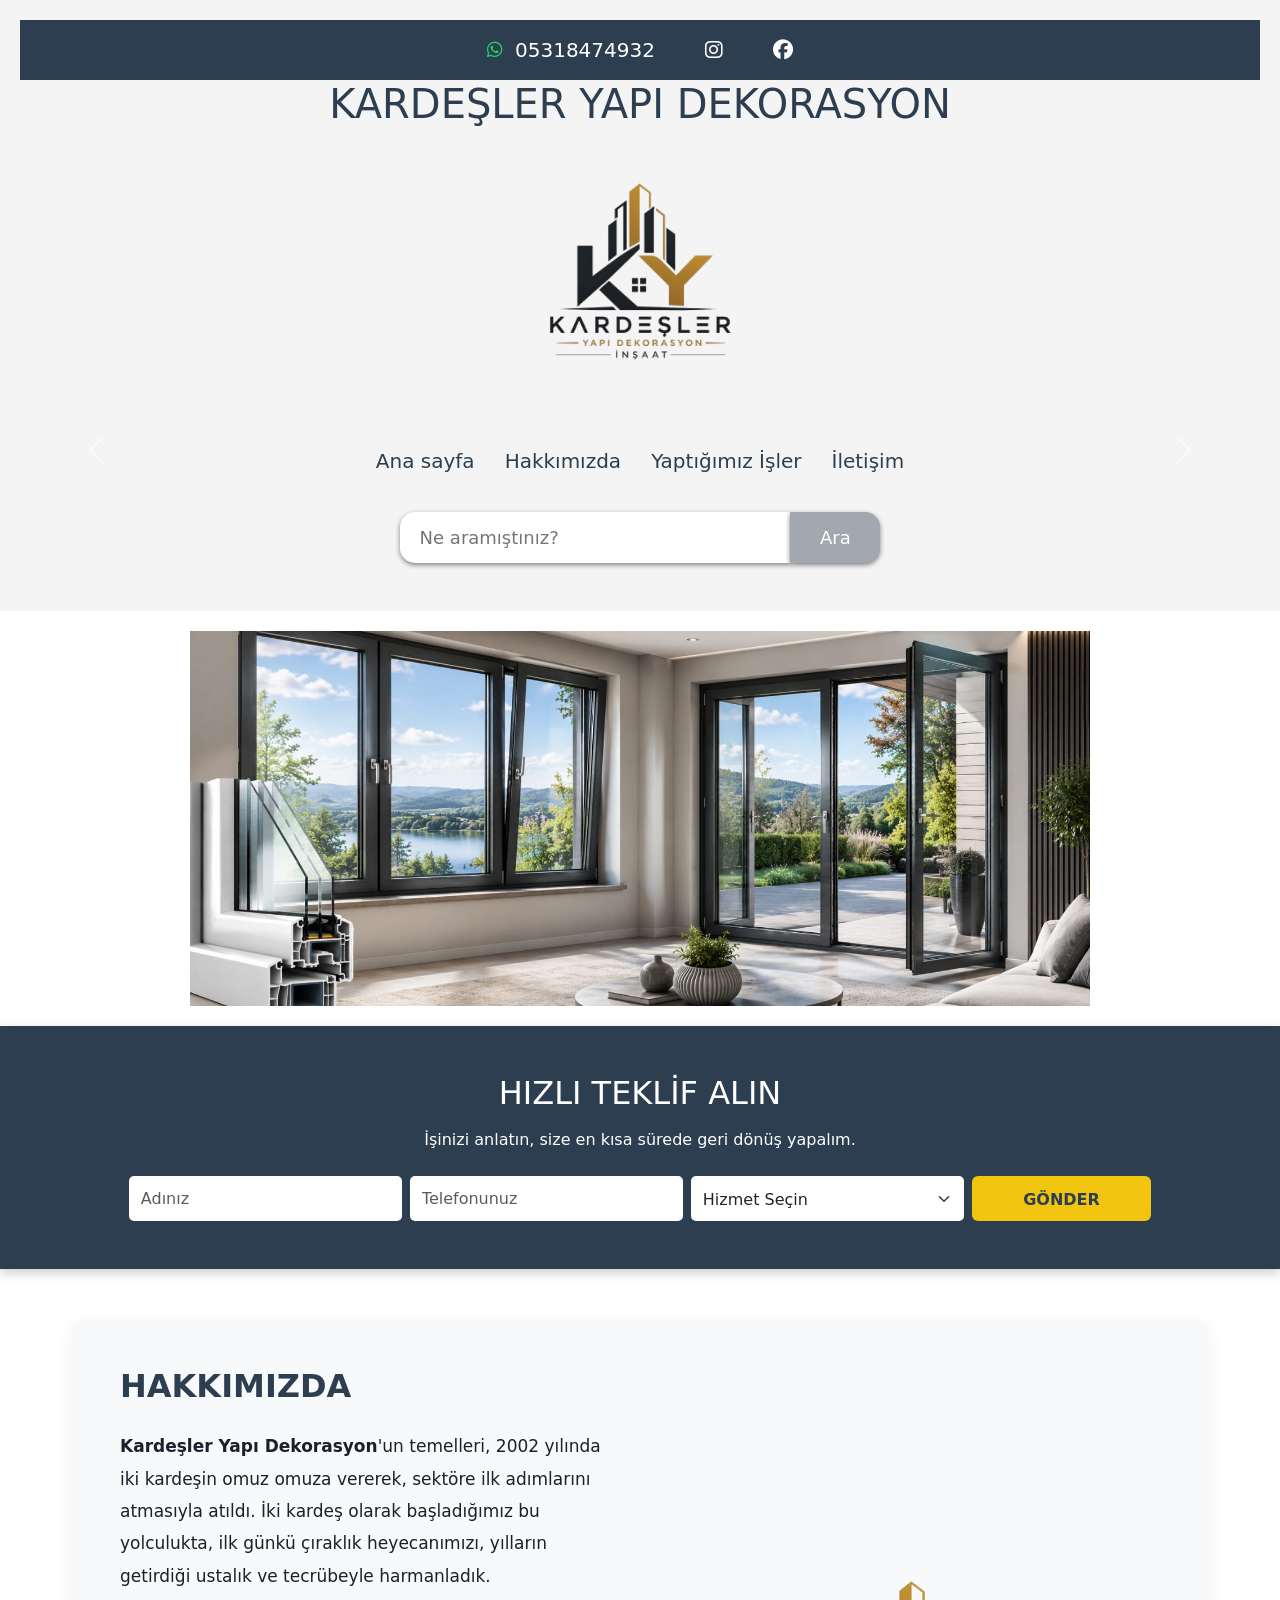
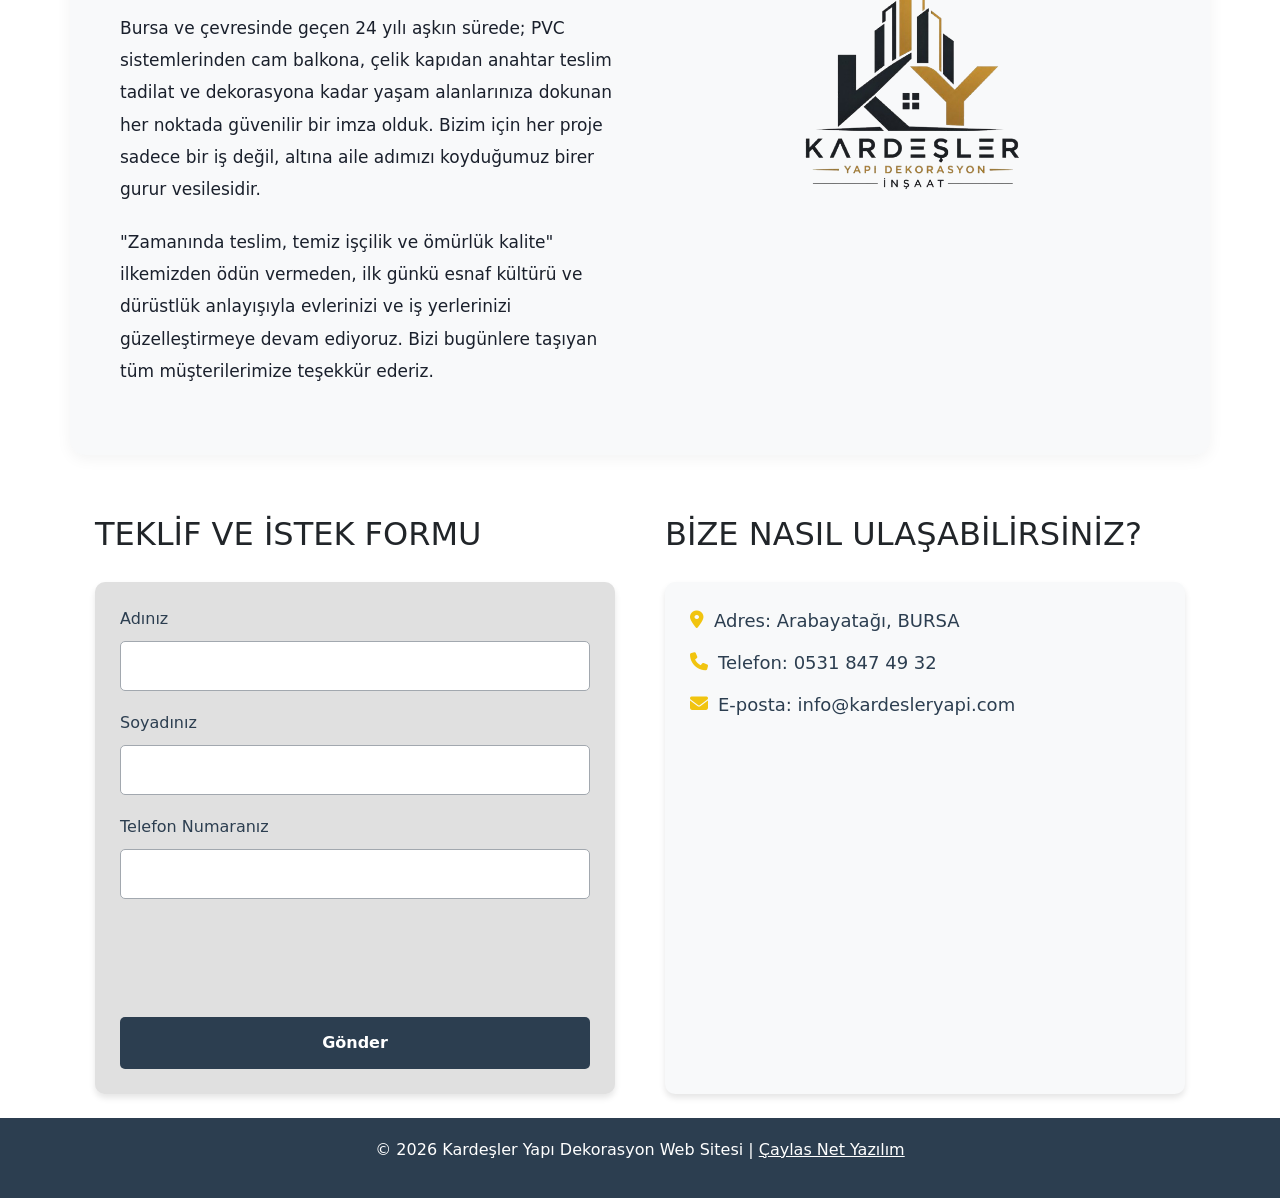
==== index.html @ 545b639b "Add files via upload" ====
<!DOCTYPE html>
<html lang="tr">
<head>
    <meta charset="UTF-8">
    <meta name="viewport" content="width=device-width, initial-scale=1.0">
    <title>Kardeşler Yapı Dekorasyon</title>
    <link rel="stylesheet" href="deneme.css">
    <link rel="shortcut icon" href="img/buildings.png" type="image/x-icon">
    <link rel="stylesheet" href="bootstrap/bootstrap.css">
    <link rel="stylesheet" href="https://cdnjs.cloudflare.com/ajax/libs/font-awesome/6.4.0/css/all.min.css">
</head>
<body>

<header id="ana-header">
    <div class="top-bar">
        <div class="contact-info">
            <a href="https://wa.me/905318474932" target="_blank">
                <i class="fab fa-whatsapp"></i> 05318474932
            </a>
        </div>
        <div class="social-links">
            <a href="https://www.instagram.com/kullaniciadi" target="_blank"><i class="fab fa-instagram"></i></a>
            <a href="https://www.facebook.com/kullaniciadi" target="_blank"><i class="fab fa-facebook"></i></a>
        </div>
    </div>

    <h1>KARDEŞLER YAPI DEKORASYON</h1>
    <div class="logo-container">
        <img src="img/logoo.png" alt="Kardeşler Yapı Logo">
    </div>

    <nav class="navbar navbar-expand-lg navbar-dark bg-transparent">
        <div class="container-fluid justify-content-center flex-column">
            
            <button class="navbar-toggler mb-2" type="button" data-bs-toggle="collapse" data-bs-target="#kardeslerMenu">
                <span class="navbar-toggler-icon"></span>
            </button>

            <div class="collapse navbar-collapse" id="kardeslerMenu">
                <div class="d-flex flex-column align-items-center">
                    
                    <ul class="navbar-nav menu mb-3">
                        <li class="nav-item menu-items"> <a href="index.html">Ana sayfa</a></li>
                        <li class="nav-item menu-items"> <a href="hakkimizda.html">Hakkımızda</a></li>
                        <li class="nav-item menu-items"> <a href="yaptigimiz-isler.html">Yaptığımız İşler</a></li>
                        <li class="nav-item menu-items"> <a href="iletisim.html">İletişim</a></li>
                    </ul>

                    <form class="arama-motoru" onsubmit="anaSayfaAra(); return false;" autocomplete="on">
                        <input type="text" id="aramaInput" name="site-arama" placeholder="Ne aramıştınız?" onkeyup="anaSayfaAra()" autocomplete="on" />
                        <button type="submit">Ara</button>
                    </form>

                </div>
            </div>

        </div>
    </nav>
</header>

<div id="anaSlider" class="carousel-fade" data-bs-ride="carousel" style="max-width: 900px; margin: 20px auto;">
    <div class="carousel-inner">
        <div class="carousel-item active">
            <img src="img/pvc-anasayfa.jpeg" class="d-block w-100" alt="Tadilat">
        </div>
        <div class="carousel-item">
            <img src="img/celikkapi-anasayfa.jpeg" class="d-block w-100" alt="Mutfak">
        </div>
        <div class="carousel-item">
            <img src="img/cambalkon-anasayfa.png" class="d-block w-100" alt="Dekorasyon">
        </div>
        <div class="carousel-item">
            <img src="img/duşakabin-anasayfa.png" class="d-block w-100" alt="Dekorasyon">
        </div>
        <div class="carousel-item">
            <img src="img/laminant-anasayfa.png" class="d-block w-100" alt="Dekorasyon">
        </div>
        <div class="carousel-item">
            <img src="img/sineklik-anasayfa.png" class="d-block w-100" alt="Dekorasyon">
        </div>
    </div>
    <button class="carousel-control-prev" type="button" data-bs-target="#anaSlider" data-bs-slide="prev">
        <span class="carousel-control-prev-icon"></span>
    </button>
    <button class="carousel-control-next" type="button" data-bs-target="#anaSlider" data-bs-slide="next">
        <span class="carousel-control-next-icon"></span>
    </button>
</div>

<section id="hizli-teklif" class="py-5" style="background-color: #2c3e50; color: #ffffff;">
    <div class="container">
        <h2 class="text-center mb-3">HIZLI TEKLİF ALIN</h2>
        <p class="text-center mb-4">İşinizi anlatın, size en kısa sürede geri dönüş yapalım.</p>
        
        <form class="row g-2 justify-content-center">
            <div class="col-md-3">
                <input type="text" class="form-control" placeholder="Adınız">
            </div>
            <div class="col-md-3">
                <input type="tel" class="form-control" placeholder="Telefonunuz">
            </div>
            <div class="col-md-3">
                <select class="form-select">
                    <option selected>Hizmet Seçin</option>
                    <option>PVC Sistemleri</option>
                    <option>Çelik Kapı</option>
                    <option>Cam Balkon</option>
                    <option>Giyotin Cam Sistemleri</option>
                    <option>Sineklik</option>
                    <option>Duşa Kabin</option>
                    <option>Laminant Parke</option>
                    <option>Oda Kapısı</option>
                    <option>Mutfak Dolapları</option>
                    <option>Anahtar Teslim Tadilat Dekorasyon</option>
                </select>
            </div>
            <div class="col-md-2">
                <button type="submit" class="btn btn-warning w-100">GÖNDER</button>
            </div>
        </form>
    </div>
</section>

<section id="hakkimizda-bolumu" class="container py-5" style="margin-top: 50px;">
    <div class="row align-items-center g-5">
        
        <div class="col-md-6">
            <h2 class="hakkimizda-baslik">Hakkımızda</h2>
            <div class="hakkimizda-metin">
                <p>
                    <strong>Kardeşler Yapı Dekorasyon</strong>'un temelleri, 2002 yılında iki kardeşin omuz omuza vererek, sektöre ilk adımlarını atmasıyla atıldı. İki kardeş olarak başladığımız bu yolculukta, ilk günkü çıraklık heyecanımızı, yılların getirdiği ustalık ve tecrübeyle harmanladık.
                </p>
                <p>
                    Bursa ve çevresinde geçen 24 yılı aşkın sürede; PVC sistemlerinden cam balkona, çelik kapıdan anahtar teslim tadilat ve dekorasyona kadar yaşam alanlarınıza dokunan her noktada güvenilir bir imza olduk. Bizim için her proje sadece bir iş değil, altına aile adımızı koyduğumuz birer gurur vesilesidir.
                </p>
                <p>
                    "Zamanında teslim, temiz işçilik ve ömürlük kalite" ilkemizden ödün vermeden, ilk günkü esnaf kültürü ve dürüstlük anlayışıyla evlerinizi ve iş yerlerinizi güzelleştirmeye devam ediyoruz. Bizi bugünlere taşıyan tüm müşterilerimize teşekkür ederiz.
                </p>
            </div>
        </div>

        <div class="col-md-6 text-center">
            <div class="hakkimizda-logo-kutu">
                <img src="img/logoo.png" alt="Kardeşler Yapı Dekorasyon Logo" class="img-fluid hakkimizda-logo">
            </div>
        </div>

    </div>
</section>

<aside id="iletisim-formu" class="container" style="margin-top: 50px; margin-bottom: 50px;">
    <div class="row g-4 align-items-stretch">
        
        <div class="col-md-6">
            <h2>Teklif ve İstek Formu</h2>
            <div class="contact">
                <form action="#">
                    <fieldset class="zorunlu-alanlar">
                        <label for="ad">Adınız</label>
                        <input type="text" id="ad" name="ad" required />
                        <label for="soyad">Soyadınız</label>
                        <input type="text" id="soyad" name="soyad" required />
                        <label for="telefon">Telefon Numaranız</label>
                        <input type="tel" id="telefon" name="telefon" required />
                    </fieldset>
                    <input type="submit" value="Gönder">
                </form>
            </div>
        </div>

        <div class="col-md-6">
            <h2>Bize Nasıl Ulaşabilirsiniz?</h2>
            <div class="contact-details">
                <p><i class="fas fa-map-marker-alt"></i> Adres: Arabayatağı, BURSA</p>
                <p><i class="fas fa-phone"></i> Telefon: 0531 847 49 32</p>
                <p><i class="fas fa-envelope"></i> E-posta: info@kardesleryapi.com</p>
                <div class="map-container" style="margin-top: 20px;">
                    <iframe src="https://www.google.com/maps/embed?pb=!1m18!1m12!1m3!1d48896.79155053162!2d29.13532890656083!3d40.18853755498801!2m3!1f0!2f0!3f0!3m2!1i1024!2i768!4f13.1!3m3!1m2!1s0x14ca382434a9ef4f%3A0x21c258d97607730e!2sArabayata%C4%薬%C4%B1%2C%20Y%C4%B1ld%C4%B1r%C4%B1m%2FBursa!5e0!3m2!1str!2str!4v1680000000000!5m2!1str!2str" 
                            width="100%" height="250" style="border:0; border-radius:10px;" 
                            allowfullscreen="" loading="lazy">
                    </iframe>
                </div>
            </div>
        </div>

    </div> 
</aside> 

<footer>
    <p>
        © 2026 Kardeşler Yapı Dekorasyon Web Sitesi | <a href="https://caylas.com.tr/" target="_blank">Çaylas Net Yazılım</a>
    </p>
</footer>

<script src="bootstrap/bootstrap.js"></script>

<script>

document.addEventListener("DOMContentLoaded", function() {
    var myCarousel = document.querySelector('#anaSlider');
    var carousel = new bootstrap.Carousel(myCarousel, {
        interval: 3000,  
        ride: 'carousel',
        wrap: true       
    });
});


function anaSayfaAra() {
    let kelime = document.getElementById('aramaInput').value.trim();
    if (kelime !== "") {
        window.location.href = "yaptigimiz-isler.html?ara=" + encodeURIComponent(kelime);
    }
}
</script>

</body>
</html>
---- deneme.css ----
* {
    margin: 0;
    padding: 0;
    box-sizing: border-box;
}

body {
    font-family: Verdana, Geneva, Tahoma, sans-serif;
    background-color: #333333;
    color: #f4f4f4;  
}

/* ==========================================================================
   2. HEADER & LOGO & NAVIGASYON
   ========================================================================== */
#ana-header {
    background-color: #f4f4f4;
    color: #2c3e50;
    padding: 20px;
    text-align: center;
}

#ana-header h1 {
    margin-bottom: 10px;
}

.top-bar {
    background-color: #2c3e50;
    color: #ffffff;
    padding: 15px 5%;
    display: flex;
    justify-content: center; 
    align-items: center;
    font-size: 14px;
    gap: 30px;
    flex-wrap: wrap;
}

.top-bar a {
    font-size: 20px;
    color: #ffffff;
    display: flex;
    align-items: center;
    gap: 12px;
    text-decoration: none;
    margin: 0 10px;
}

.fa-whatsapp {
    color: #25D366; 
    font-size: 18px;
}

.contact-info a:hover .fa-whatsapp {
    transform: scale(1.2);
}

.social-links {
    display: flex;
    gap: 30px;
}

.social-links a {
    color: white;
    font-size: 24px;
    transition: transform 0.3s ease, color 0.3s ease;
}

.social-links i {
    font-size: 20px;
    transition: transform 0.3s ease, color 0.3s ease;
}

.social-links a:hover i {
    transform: scale(1.2);
}

.social-links a[href*="instagram.com"]:hover i {
    color: #E1306C !important;
}

.social-links a[href*="facebook.com"]:hover i {
    color: #1877F2 !important;
}

.logo-container {
    background-color: transparent;
    padding: 15px;
    border-radius: 8px;
    max-width: 250px; 
    margin: 20px auto;
    box-shadow: none;
}

.logo-container img {
    width: 100%;      
    height: auto;
    transition: 0.3s;
    mix-blend-mode: multiply;
}

.logo-container img:hover {
    transform: scale(1.05);
}

nav ul {
    list-style: none;
    margin-top: 20px;
    padding: 0;
}

nav ul li {
    font-size: 20px;
    display: inline-block;
    margin: 0 15px;
}

nav ul li a {
    color: #2c3e50;
    text-decoration: none;
}

nav ul li a:hover {
    text-decoration: underline;
}

/* ==========================================================================
   3. ARAMA MOTORU & SLIDER (GÖLGELER VE RENKLER KORUNDU)
   ========================================================================== */
/* Arama Motoru Genel Kutusu */
.arama-motoru {
    display: flex !important;
    align-items: center !important;
    justify-content: center !important;
    width: 100% !important;
    max-width: 600px !important; 
    margin: 20px auto !important;
}

/* Arama Motoru Girdi Alanı (Input) */
.arama-motoru input {
    padding: 12px 20px !important; 
    width: 70% !important;
    border-radius: 15px 0 0 15px !important; 
    border: none !important;
    outline: none !important;
    font-size: 18px !important;
    color: #2c3e50 !important; 
    background-color: #ffffff !important;
    box-shadow: 0 2px 5px gray !important; 
}

/* Arama Motoru Butonu (Orijinal Gri Konsept) */
.arama-motoru button {
    padding: 12px 25px !important;
    margin-left: 0 !important; 
    background-color: #a2a8af !important; 
    border: none !important;
    outline: none !important;
    border-radius: 0 15px 15px 0 !important; 
    font-size: 18px !important;
    color: white !important; 
    cursor: pointer !important;
    box-shadow: 0 2px 5px gray !important; 
    transition: 500ms all !important;
    min-width: 90px !important;
}

/* Buton Hover Durumu */
.arama-motoru button:hover {
    background-color: #555555 !important; 
    color: white !important;
}

/* SLIDER ÖZEL YUMUŞAK GEÇİŞ ANİMASYONU */
#anaSlider .carousel-item {
    display: block !important;
    position: absolute;
    top: 0;
    left: 0;
    width: 100%;
    opacity: 0;
    transition: opacity 1s ease-in-out !important; /* 1 saniyede yumuşacık erir */
    z-index: 0;
}

#anaSlider .carousel-item.active {
    position: relative;
    opacity: 1;
    z-index: 1;
}

/* ==========================================================================
   4. HIZLI TEKLİF & İÇERİK ALANLARI
   ========================================================================== */
#hizli-teklif {
    padding: 40px 0;
    box-shadow: 0 4px 10px rgba(0,0,0,0.2);
}

#hizli-teklif .form-control, 
#hizli-teklif .form-select {
    width: 100% !important;
    height: 45px;
    margin: 0 !important;
    padding: 12px;
    border-radius: 5px;
    border: none;
}

#hizli-teklif button {
    padding: 12px;
    background-color: #f1c40f;
    border: none;
    color: #2c3e50;
    transition: 0.3s;
    height: 45px;
    font-weight: bolder;
}

#hizli-teklif button:hover {
    background-color: #d4ac0d;
    transform: scale(1.05);
}

article h2 {
    margin-bottom: 20px;
    padding-left: 20px;
}

article p {
    text-transform: capitalize;
    padding-bottom: 20px;
    overflow: auto;
    padding-left: 20px;
}

/* ==========================================================================
   HAKKIMIZDA BÖLÜMÜ ÖZEL AYARLARI
   ========================================================================== */
#hakkimizda-bolumu {
    background-color: #f8f9fa; 
    padding: 50px;
    border-radius: 15px;
    box-shadow: 0 4px 15px rgba(0,0,0,0.05); 
}

.hakkimizda-baslik {
    color: #2c3e50; 
    text-transform: uppercase;
    margin-bottom: 25px;
    font-weight: bold;
    padding-left: 0 !important;
}

.hakkimizda-metin p {
    font-size: 17px !important; 
    line-height: 1.9 !important;
    color: #1a202c !important; 
    font-weight: 500 !important; 
    margin-bottom: 20px;
    text-transform: none !important;
    padding-left: 0 !important;
}

.hakkimizda-logo-kutu {
    background-color: transparent !important; 
    padding: 0 !important;
    box-shadow: none !important;
    display: inline-block;
    max-width: 320px;
    width: 100%;
    transition: transform 0.4s ease-in-out !important; 
    cursor: pointer;
}

.hakkimizda-logo-kutu:hover {
    transform: translateY(-12px) scale(1.03) !important; 
}

.hakkimizda-logo {
    max-height: 260px;
    width: 100%;
    object-fit: contain;
    mix-blend-mode: normal !important;
    filter: none !important; 
}

.misyon-vizyon {
    background-color: #f8f9fa;
}

.mv-kart {
    background: #ffffff;
    border-radius: 15px;
    border-top: 5px solid #2c3e50; 
    transition: 0.3s;
    text-align: center;
}

.mv-kart:hover {
    transform: translateY(-10px);
    box-shadow: 0 10px 20px rgba(0,0,0,0.1) !important;
}

.mv-ikon {
    font-size: 40px;
    color: #f1c40f; 
    margin-bottom: 20px;
}

.mv-kart h3 {
    margin-bottom: 15px;
    color: #2c3e50;
    text-transform: uppercase;
}

.mv-kart p {
    color: #555;
    line-height: 1.6;
}

.tercih-kart {
    padding: 30px;
    background: #2c3e50; 
    color: #ffffff;
    border-radius: 15px;
    text-align: center;
    transition: 0.4s;
    height: 100%;
}

.tercih-kart:hover {
    background: #f1c40f; 
    color: #2c3e50;
    transform: translateY(-5px);
}

.tercih-kart i {
    font-size: 35px;
    margin-bottom: 20px;
}

.tercih-kart h4 {
    margin-bottom: 15px;
    text-transform: uppercase;
}

.tercih-kart p {
    font-size: 15px;
    opacity: 0.9;
}

/* ==========================================================================
   5. İLETİŞİM BÖLÜMÜ & FORMLAR
   ========================================================================== */
aside h2 {
    text-transform: uppercase;
    padding-bottom: 20px;
}

.contact, .contact-details {
    height: 100%;
    display: flex;
    flex-direction: column;
    padding: 25px;
    border-radius: 10px;
    box-shadow: 0 4px 6px rgba(0,0,0,0.1);
}

.contact {
    background-color: #e0e0e0; 
}

.contact form {
    display: flex;
    flex-direction: column;
    height: 100%;
    justify-content: space-between; 
    width: 100%;
}

.zorunlu-alanlar {
    border: none;
    padding: 0;
    margin: 0;
    width: 100%;
    display: block;
    color: #2c3e50;
    flex-grow: 1; 
}

#iletisim-formu input[type="text"], 
#iletisim-formu input[type="tel"] {
    display: block;
    width: 100% !important;     
    margin: 10px 0 20px 0;  
    padding: 12px;
    border: 1px solid #a2a8af;
    border-radius: 5px;
}

input[type="submit"] {
    display: block;  
    width: 100% !important;
    padding: 14px;
    background-color: #2c3e50; 
    color: white;
    border: none;
    border-radius: 5px;
    cursor: pointer;
    font-weight: bold;
    transition: 0.3s;
    margin-top: auto; 
}

input[type="submit"]:hover {
    background-color: #3e5871;
}

.contact-details {
    background-color: #f8f9fa;
}

.contact-details p {
    font-size: 18px;
    margin-bottom: 15px;
    display: flex;
    align-items: center;
    gap: 10px;
    color: #2c3e50;
}

.contact-details i {
    color: #f1c40f;
}

.map-container {
    margin-top: auto; 
    width: 100%;
}

.map-container iframe {
    display: block;
    width: 100%;
}

#iletisim-formu .row {
    justify-content: space-between;
}

#iletisim-formu [class^="col-"] {
    padding-left: 25px !important;
    padding-right: 25px !important;
}

#iletisim-formu {
    margin-top: 60px !important;
    margin-bottom: 90px !important; 
}

/* ==========================================================================
   6. FOOTER
   ========================================================================== */
footer {
    width: 100% !important;
    position: relative;
    background-color: #2c3e50;
    color: white;
    text-align: center;
    padding: 20px;
    margin-top: 50px;
    display: block;
    clear: both;
}

footer a {
    color: white;
}

/* ==========================================================================
   7. RESPONSIVE (MOBIL UYUMLULUK)
   ========================================================================== */
@media only screen and (max-width: 480px) {
    .menu { text-align: center; }
    .iletisim-formu { width: 90%; margin: 15px auto; }
}

@media (max-width: 768px) {
    #hizli-teklif .row {
        gap: 15px;
    }
    #hakkimizda-bolumu {
        padding: 20px;
    }
    .hakkimizda-logo-kutu {
        margin-top: 30px;
    }
    .contact, .contact-details {
        height: auto;
        margin-bottom: 20px;
    }
}

/* ==========================================================================
   8. YAPTIĞIMIZ İŞLER SAYFASI ÖZEL BUTONLARI
   ========================================================================== */
.btn-kardesler {
    background-color: #2c3e50 !important; /* İstediğin şık antrasit rengi */
    color: #ffffff !important;            /* Yazı rengi beyaz */
    border: none !important;
    padding: 12px 20px !important;
    border-radius: 5px !important;
    font-weight: bold !important;
    transition: all 0.3s ease-in-out !important;
}

/* Fareyle butonun üzerine gelince (Hover) rengin canlanması için */
.btn-kardesler:hover {
    background-color: #34495e !important; /* Hafif açık antrasit */
    color: #f1c40f !important;            /* Yazı rengi şık bir sarıya döner */
    transform: scale(1.02) !important;    /* Çok hafif büyüme efekti */
}

/* Mobil Ekranlar İçin Top-Bar Düzenlemesi */
@media (max-width: 768px) {
    .top-bar {
        flex-direction: column; 
        gap: 12px;             
        padding: 10px 5%;
        text-align: center;
    }

    .top-bar a {
        margin: 5px 0;
        font-size: 16px;       
    }

    .social-links {
        justify-content: center;
        width: 100%;
    }
}
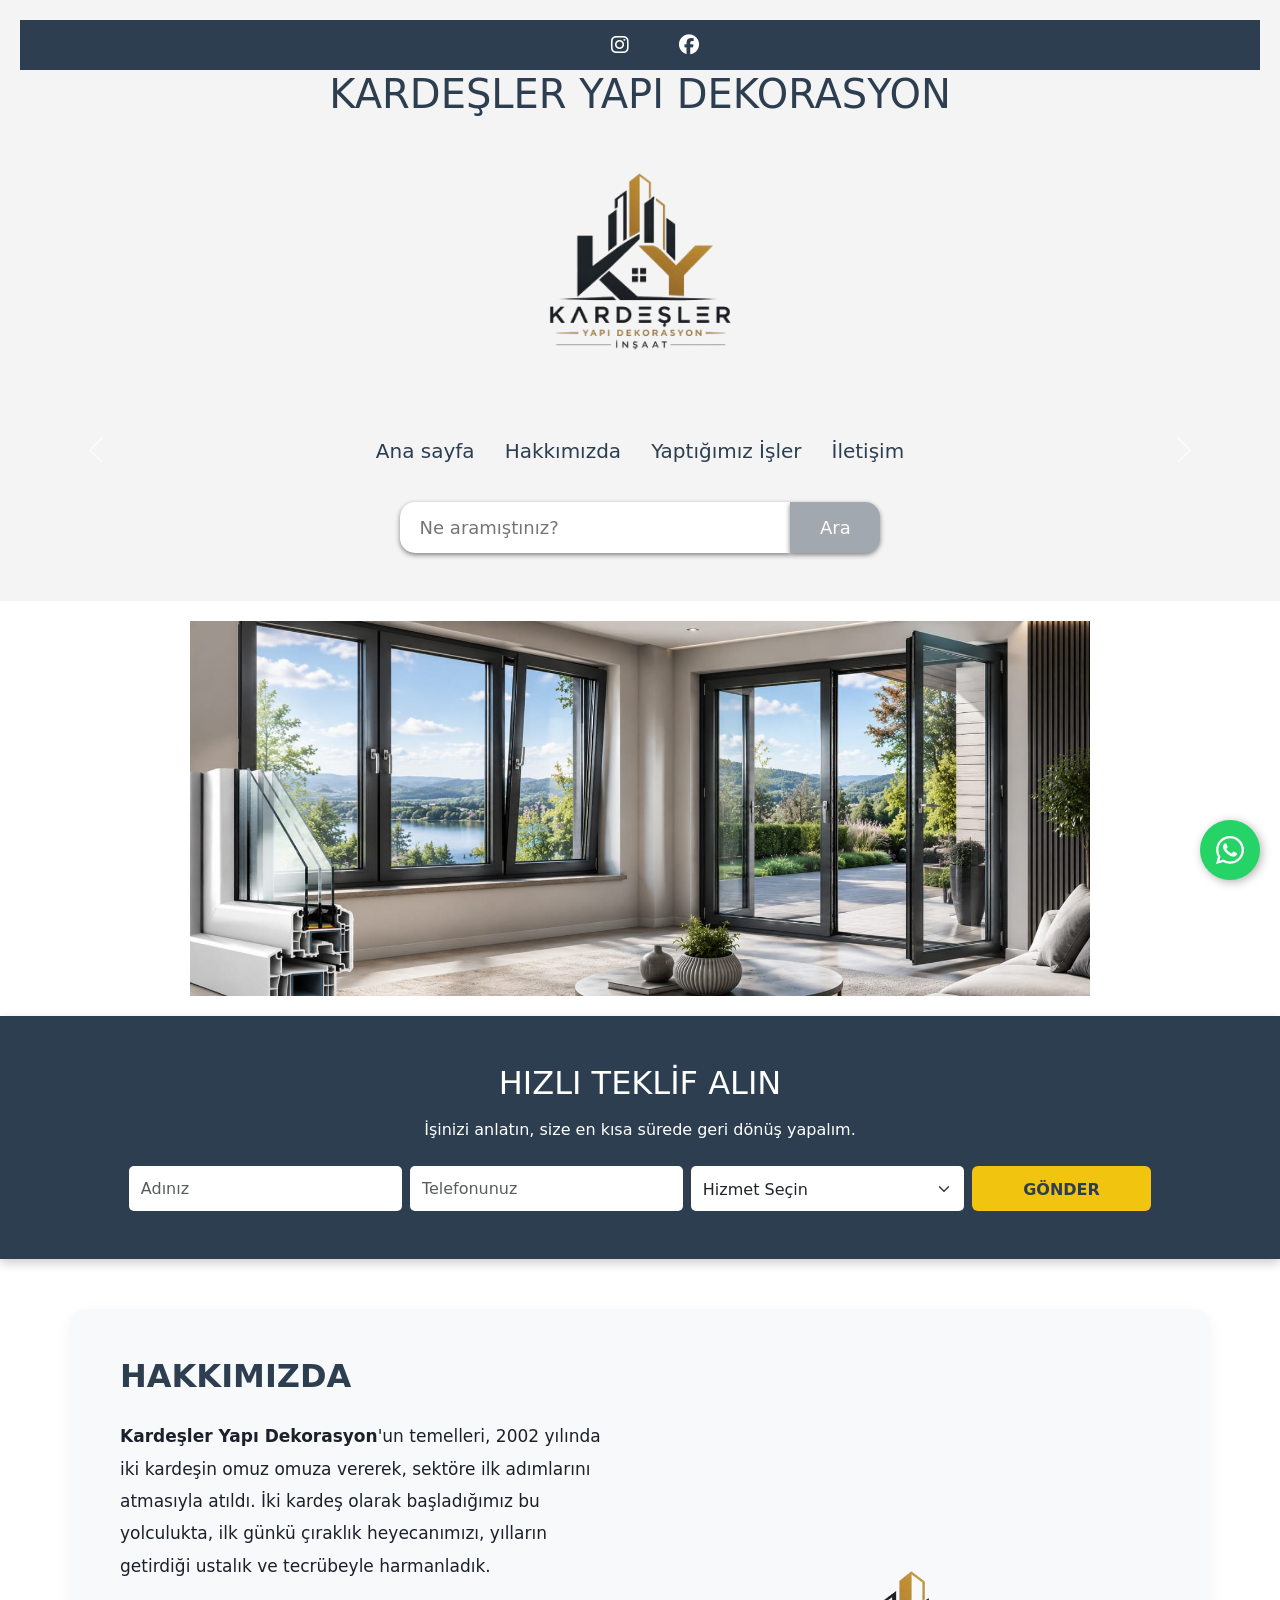
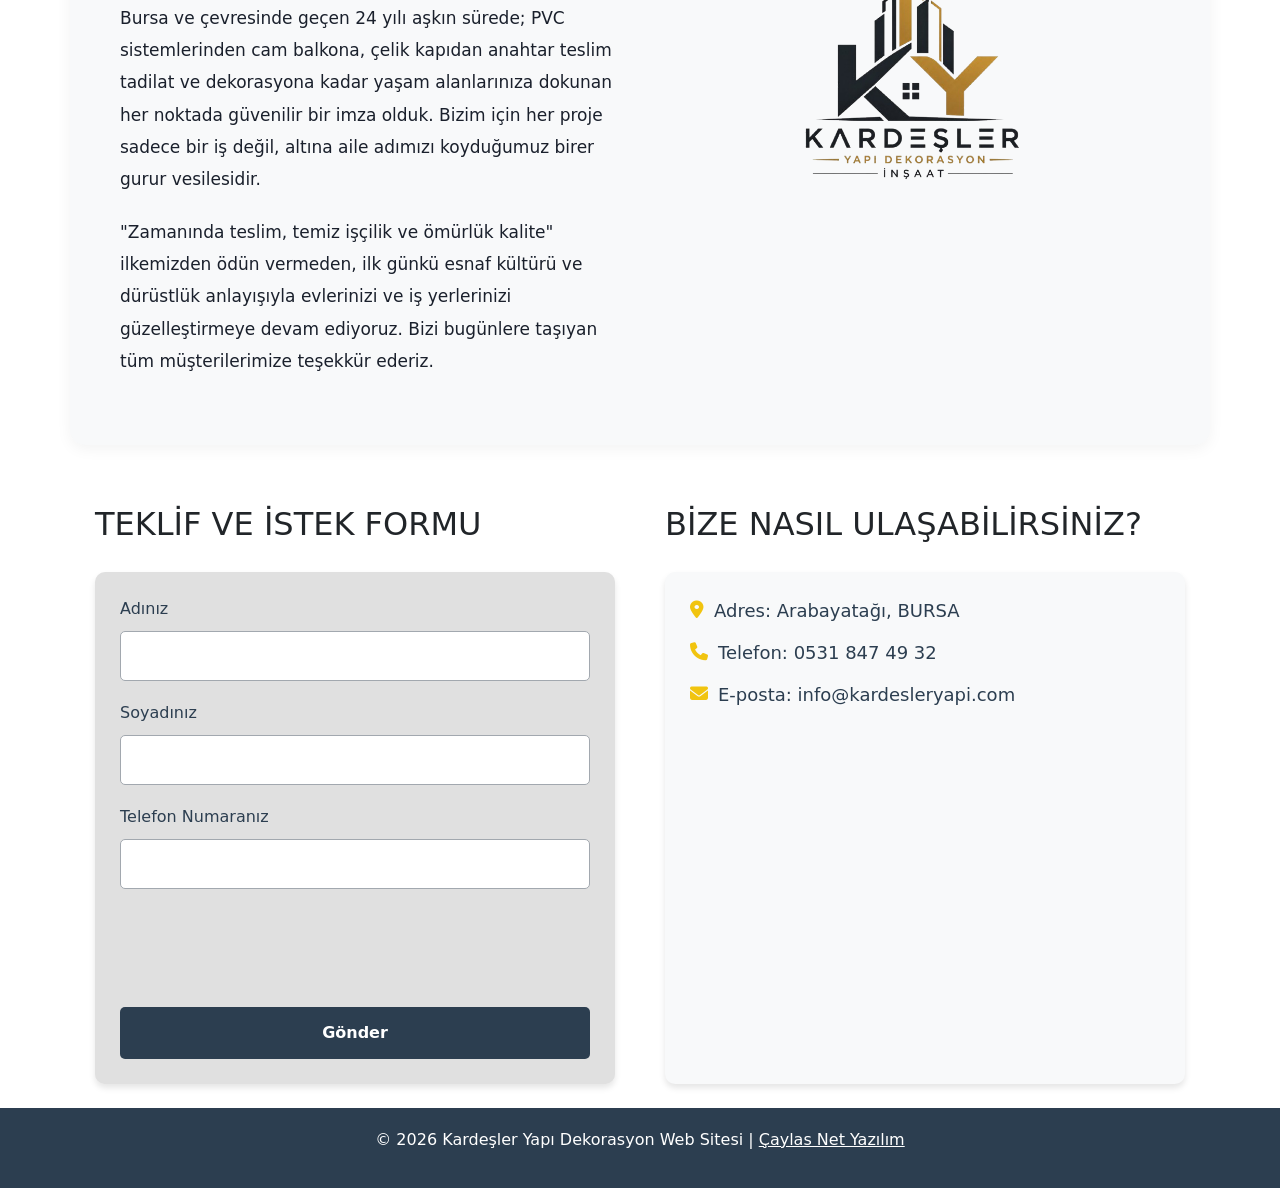
==== commit 9c8d3dae: "Add files via upload" ====
--- a/index.html
+++ b/index.html
@@ -13,11 +13,7 @@
 
 <header id="ana-header">
     <div class="top-bar">
-        <div class="contact-info">
-            <a href="https://wa.me/905318474932" target="_blank">
-                <i class="fab fa-whatsapp"></i> 05318474932
-            </a>
-        </div>
+        <div class="contact-info"></div>
         <div class="social-links">
             <a href="https://www.instagram.com/kullaniciadi" target="_blank"><i class="fab fa-instagram"></i></a>
             <a href="https://www.facebook.com/kullaniciadi" target="_blank"><i class="fab fa-facebook"></i></a>
@@ -214,5 +210,12 @@
 }
 </script>
 
+<!-- SABİT WHATSAPP BUTONU -->
+<a href="https://wa.me/905318474932" class="sabit-whatsapp" target="_blank">
+    <svg xmlns="http://www.w3.org/2000/svg" viewBox="0 0 448 512" width="32" height="32" fill="white">
+        <path d="M380.9 97.1C339 55.1 283.2 32 223.9 32c-122.4 0-222 99.6-222 222 0 39.1 10.2 77.3 29.6 111L0 480l117.7-30.9c32.4 17.7 68.9 27 106.1 27h.1c122.3 0 224.1-99.6 224.1-222 0-59.3-25.2-115-67.1-157zm-157 341.6c-33.2 0-65.7-8.9-94-25.7l-6.7-4-69.8 18.3L72 359.2l-4.4-7c-18.5-29.4-28.2-63.3-28.2-98.2 0-101.7 82.8-184.5 184.6-184.5 49.3 0 95.6 19.2 130.4 54.1 34.8 34.9 56.2 81.2 56.1 130.5 0 101.8-84.9 184.6-186.6 184.6zm101.2-138.2c-5.5-2.8-32.8-16.2-37.9-18-5.1-1.9-8.8-2.8-12.5 2.8-3.7 5.6-14.3 18-17.6 21.8-3.2 3.7-6.5 4.2-12 1.4-32.6-16.3-54-29.1-75.5-66-5.7-9.8 5.7-9.1 16.3-30.3 1.8-3.7 .9-6.9-.5-9.7-1.4-2.8-12.5-30.1-17.1-41.2-4.5-10.8-9.1-9.3-12.5-9.5-3.2-.2-6.9-.2-10.6-.2-3.7 0-9.7 1.4-14.8 6.9-5.1 5.6-19.4 19-19.4 46.3 0 27.3 19.9 53.7 22.6 57.4 2.8 3.7 39.1 59.7 94.8 83.8 35.2 15.2 49 16.5 66.6 13.9 10.7-1.6 32.8-13.4 37.4-26.4 4.6-13 4.6-24.1 3.2-26.4-1.3-2.5-5-3.9-10.5-6.6z"/>
+    </svg>
+</a>
+
 </body>
 </html>
--- a/deneme.css
+++ b/deneme.css
@@ -540,4 +540,54 @@
         justify-content: center;
         width: 100%;
     }
+}
+
+/* ==========================================================================
+   9. MOBIL HAMBURGER MENU RENKLENDIRME (YENI)
+   ========================================================================== */
+.navbar-toggler {
+    border: 2px solid #2c3e50 !important; /* Dış çerçeve rengi */
+    background-color: #f4f4f4 !important;  /* Butonun iç arka planı */
+}
+
+/* Üç çizginin orijinal rengi */
+.navbar-toggler-icon {
+    background-image: url("data:image/svg+xml;charset=utf8,%3Csvg viewBox='0 0 30 30' xmlns='http://www.w3.org/2000/svg'%3E%3Cpath stroke='%232c3e50' stroke-width='2' stroke-linecap='round' stroke-miterlimit='10' d='M4 7h22M4 15h22M4 23h22'/%3E%3C/svg%3E") !important;
+}
+
+/* Üzerine gelince (Hover) veya tıklayınca renklerin değişmesi */
+.navbar-toggler:hover {
+    border-color: #f1c40f !important;
+    background-color: #2c3e50 !important;
+}
+
+.navbar-toggler:hover .navbar-toggler-icon {
+    background-image: url("data:image/svg+xml;charset=utf8,%3Csvg viewBox='0 0 30 30' xmlns='http://www.w3.org/2000/svg'%3E%3Cpath stroke='%23f1c40f' stroke-width='2' stroke-linecap='round' stroke-miterlimit='10' d='M4 7h22M4 15h22M4 23h22'/%3E%3C/svg%3E") !important;
+}
+
+/* ==========================================================================
+   10. EKRANDA SABİT KALAN WHATSAPP BUTONU
+   ========================================================================== */
+.sabit-whatsapp {
+    position: fixed;         /* Ekran kaydıkça yerinde sabit kalmasını sağlar */
+    bottom: 20px;            /* Ekranın altından 20 piksel yukarıda */
+    right: 20px;             /* Ekranın sağından 20 piksel içeride */
+    background-color: #25D366; /* Orijinal WhatsApp yeşili */
+    color: white !important;  /* İkon rengi beyaz */
+    width: 60px;
+    height: 60px;
+    border-radius: 50px;     /* Tam yuvarlak yapmak için */
+    display: flex;
+    align-items: center;
+    justify-content: center;
+    font-size: 35px;         /* İkonun büyüklüğü */
+    box-shadow: 2px 2px 10px rgba(0, 0, 0, 0.3); /* Arkasına şık bir gölge */
+    z-index: 9999;           /* Sitedeki her şeyin en üstünde görünmesi için */
+    transition: transform 0.3s ease; /* Üzerine gelince tatlı bir animasyon */
+}
+
+/* Fareyle üzerine gelince (Hover) hafifçe büyüsün */
+.sabit-whatsapp:hover {
+    transform: scale(1.1);
+    color: white !important;
 }
